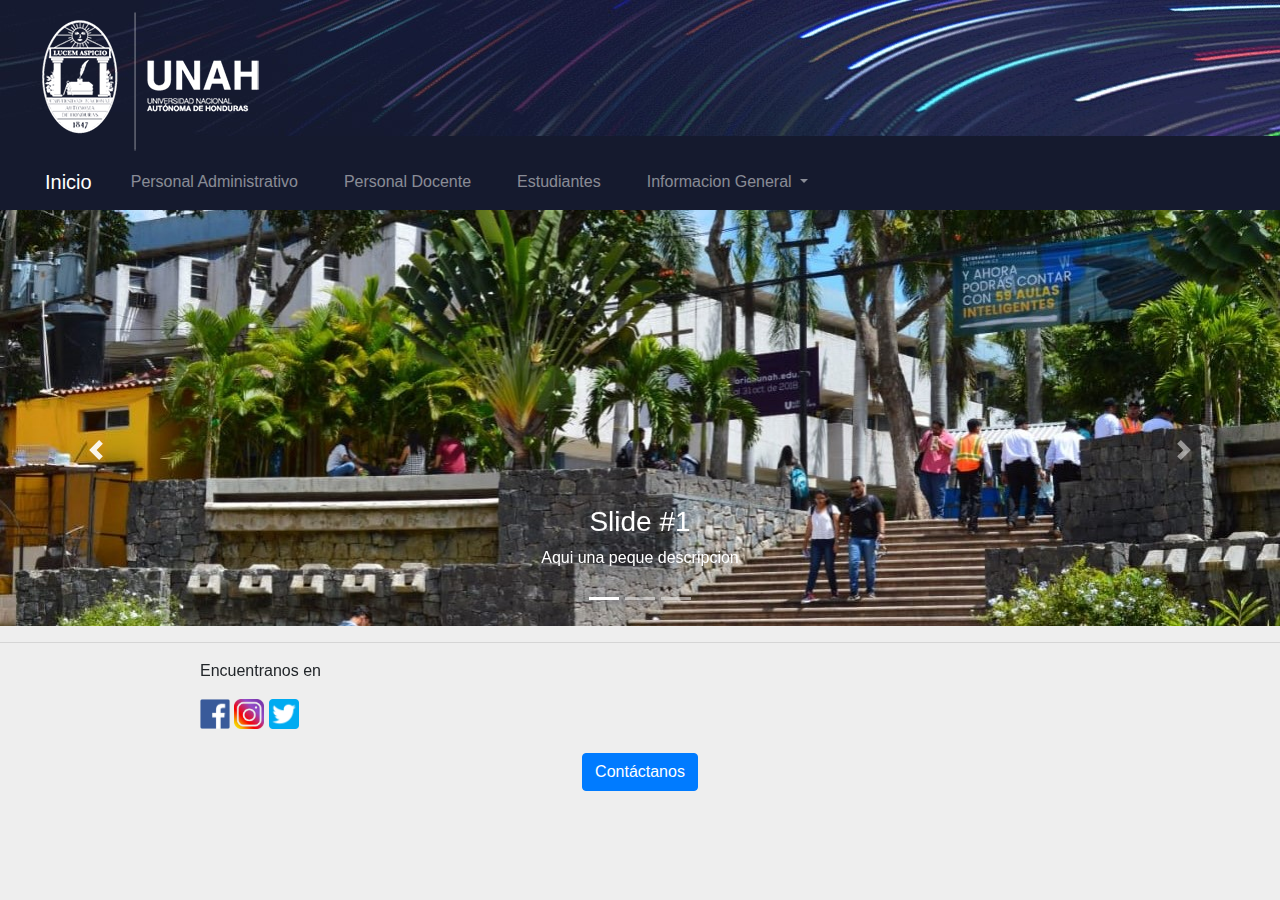
==== index.html @ 6e2301a9 "estilo modal" ====
<!DOCTYPE html>
<html>
<head>
    <meta charset="utf-8" />
    <meta http-equiv="X-UA-Compatible" content="IE=edge">
    <title>Pagina Principal</title>
    <meta name="viewport" content="width=device-width, initial-scale=1">
    <link href="css/bootstrap.min.css" rel="stylesheet">
    <link href="css/estilos-index.css" rel="stylesheet">
    <link href="js/bootstrap.min.js" rel="stylesheet">
    <link rel="stylesheet" href="https://stackpath.bootstrapcdn.com/bootstrap/4.1.3/css/bootstrap.min.css" integrity="sha384-MCw98/SFnGE8fJT3GXwEOngsV7Zt27NXFoaoApmYm81iuXoPkFOJwJ8ERdknLPMO" crossorigin="anonymous">

   
</head>
<body style="background-color:#eeeeee">
    
    <header >
      <div style="background-color:#151a2e; background-image: url(img/h1.png); background-repeat: no-repeat;" >
        <img  src="img/logo-unah-blanco.png" style="padding-left: 36px; margin-top: 4px;">
      </div>
    </header>
    
    <nav class="navbar navbar-expand-lg navbar-dark" style="background-color:#151a2e; padding-left: 45px;" >
            <a class="navbar-brand" href="#">Inicio</a>
            <button class="navbar-toggler" type="button" data-toggle="collapse" data-target="#navbarNavDropdown" aria-controls="navbarNavDropdown" aria-expanded="false" aria-label="Toggle navigation">
              <span class="navbar-toggler-icon"></span>
            </button>
            <div class="collapse navbar-collapse" id="navbarNavDropdown">
              <ul class="navbar-nav">
                <li class="nav-item">
                  <a class="nav-link" href="#">Personal Administrativo</a>
                </li>
                <li class="nav-item">
                  <a class="nav-link" href="#">Personal Docente</a>
                </li>
                <li class="nav-item">
                  <a class="nav-link" href="#">Estudiantes</a>
                </li>
                <li class="nav-item dropdown">
                  <a class="nav-link dropdown-toggle" href="#" id="navbarDropdownMenuLink" role="button" data-toggle="dropdown" aria-haspopup="true" aria-expanded="false">
                    Informacion General
                  </a>
                  <div class="dropdown-menu" aria-labelledby="navbarDropdownMenuLink">
                    <a class="dropdown-item" href="#">Facultades</a><br>
                    <a class="dropdown-item" href="#">Planes de Estudio</a><br>
                    <a class="dropdown-item" href="#">Campus Virtual</a>
                  </div>
                </li>
              </ul>
            </div>
    </nav>
    
    <div id="carouselExampleIndicators" class="carousel slide" data-ride="carousel">
        <ol class="carousel-indicators">
          <li data-target="#carouselExampleIndicators" data-slide-to="0" class="active"></li>
          <li data-target="#carouselExampleIndicators" data-slide-to="1"></li>
          <li data-target="#carouselExampleIndicators" data-slide-to="2"></li>
        </ol>
        <div class="carousel-inner">
          <div class="carousel-item active">
            <img class="d-block w-100" src="img/fondo-estudiantes.jpeg" alt="First slide">
            <div class="carousel-caption">
              <h3>Slide #1</h3>
              <p>Aqui una peque descripcion</p>
            </div>
          </div>
          <div class="carousel-item">
            <img class="d-block w-100" src="img/fondo-maestros.jpeg" alt="Second slide">
            <div class="carousel-caption">
                <h3>Slide #2</h3>
                <p>Aqui una peque descripcion</p>
            </div>
          </div>
        
          <div class="carousel-item">
            <img class="d-block w-100" src="img/fondo-estudiantes3.jpeg" alt="Third slide">
            <div class="carousel-caption">
                <h3>Slide #3</h3>
                <p>Aqui una peque descripcion</p>
            </div>
         </div>
          </div>
        </div>
        <a class="carousel-control-prev" href="#carouselExampleIndicators" role="button" data-slide="prev">
          <span class="carousel-control-prev-icon" aria-hidden="true"></span>
          <span class="sr-only">Previous</span>
        </a>
        <a class="carousel-control-next" href="#carouselExampleIndicators" role="button" data-slide="next">
          <span class="carousel-control-next-icon" aria-hidden="true"></span>
          <span class="sr-only">Next</span>
        </a>
      </div>
    
    
    <footer style="margin-bottom: 45px;">
            <hr>
            <div class="col-md-12 col-sm-12 col-xs-12" style="padding: 0px 0px 0px 200px;">
              <p>Encuentranos en</p>
              <a target="_blank" href="https://www.facebook.com/unahoficial/"><img src="img/facebook-logo.png" style="width: 30px; height: 30px;"></a>
              <a target="_blank" href="https://www.instagram.com/unahoficial/"><img src="img/logo-instagram.png" style="width: 30px; height: 30px;"></a>
              <a target="_blank" href="https://twitter.com/unahoficial?lang=es"><img src="img/twitter-logo.png" style="width: 30px; height: 30px;"></a>
            </div><br>
            <!-- Button trigger modal -->
            <div style="text-align:center">
              <button type="button" class="btn btn-primary" data-toggle="modal" data-target="#exampleModalCenter">
                Contáctanos
              </button>
            </div>
            <!-- Modal -->
            <div class="modal fade" id="exampleModalCenter" tabindex="-1" role="dialog" aria-labelledby="exampleModalCenterTitle" aria-hidden="true">
              <div class="modal-dialog modal-dialog-centered" role="document" >
                <div class="modal-content" style="border-color:#151a2e">
                  <div class="modal-header" style="color:white; border-color:#151a2e; background-color: #151a2e">
                    <h5 class="modal-title" id="exampleModalCenterTitle">Información</h5>
                    <button type="button" class="close" data-dismiss="modal" aria-label="Close" style="color:white">
                      <span aria-hidden="true">&times;</span>
                    </button>
                  </div>
                <div class="modal-body" style="background-image: url(img/modal.jpeg); color:white;">
                       <h6>Dirección</h6>
                       <p>Bulevar Suyapa,Tegucigalpa, M.C.D, Honduras</p>
                       <h6>Correo</h6>
                       <p>info@unah.edu.hn</p>
                       <h6>Teléfonos</h6>
                       <p>2216-6100, 2216-5100, 2216-3000, 2216-7000</p>
              </div>
              <div class="modal-footer" style="background-color: #151a2e; border-color: #151a2e">
                <button type="button" class="btn btn-secondary" data-dismiss="modal">Cerrar</button>
              </div>
            </div>
          </div>
        </div>
    </footer>
    
<script src="js/funcionlidad-index.js"></script>
<script src="https://code.jquery.com/jquery-3.3.1.slim.min.js" integrity="sha384-q8i/X+965DzO0rT7abK41JStQIAqVgRVzpbzo5smXKp4YfRvH+8abtTE1Pi6jizo" crossorigin="anonymous"></script>
<script src="https://cdnjs.cloudflare.com/ajax/libs/popper.js/1.14.3/umd/popper.min.js" integrity="sha384-ZMP7rVo3mIykV+2+9J3UJ46jBk0WLaUAdn689aCwoqbBJiSnjAK/l8WvCWPIPm49" crossorigin="anonymous"></script>
<script src="https://stackpath.bootstrapcdn.com/bootstrap/4.1.3/js/bootstrap.min.js" integrity="sha384-ChfqqxuZUCnJSK3+MXmPNIyE6ZbWh2IMqE241rYiqJxyMiZ6OW/JmZQ5stwEULTy" crossorigin="anonymous"></script>
</body>
</html>
---- css/estilos-index.css ----
#barranav{
    background-color: #151a2e;
}


.nav-item{
    text-align: center;
    padding: 0px 15px;
    line-height: 10px;
}

#Contenido{
    margin: 0 auto;
}

h5{
    text-align: center;
}
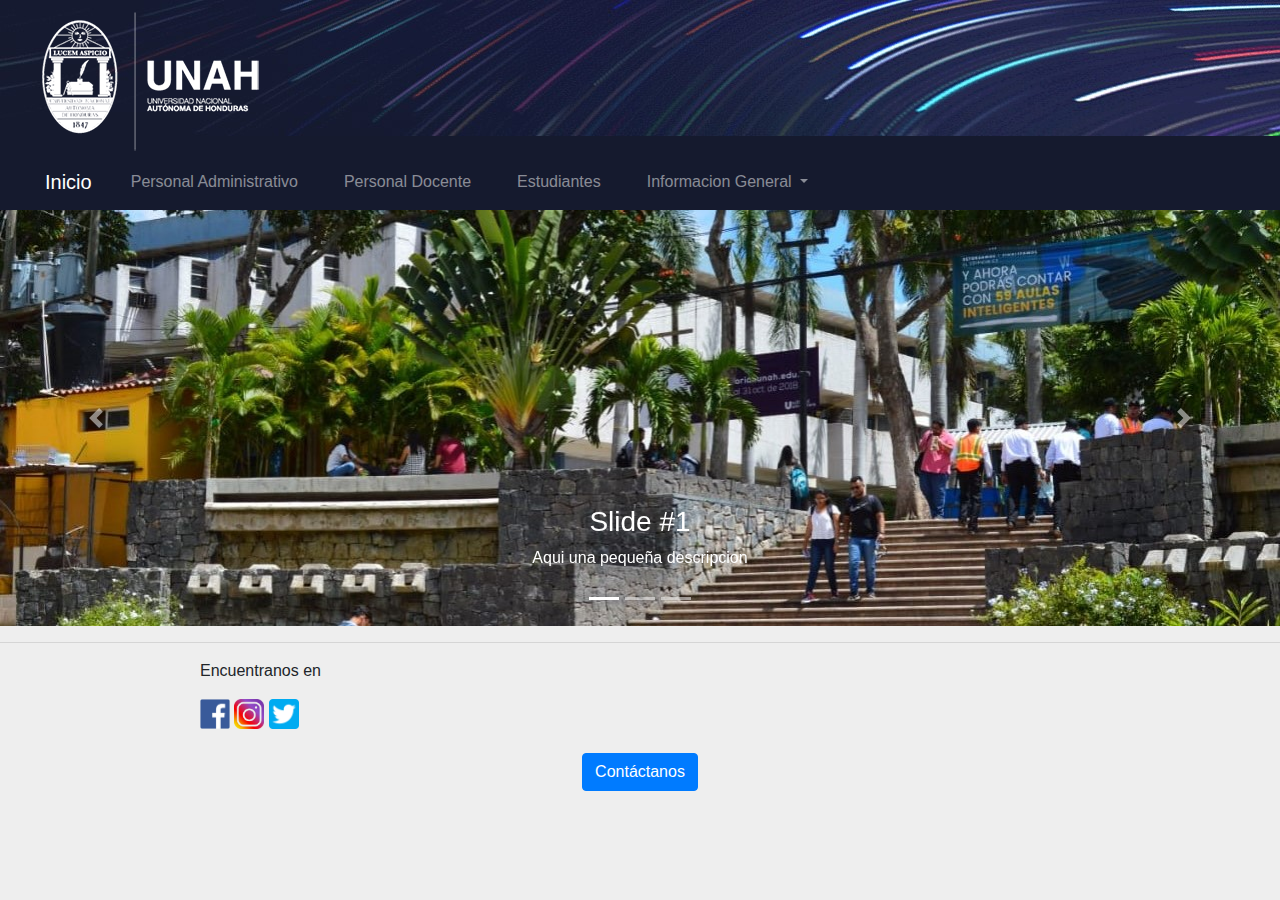
==== commit 3f6313eb: "enlazado logins" ====
--- a/index.html
+++ b/index.html
@@ -28,13 +28,13 @@
             <div class="collapse navbar-collapse" id="navbarNavDropdown">
               <ul class="navbar-nav">
                 <li class="nav-item">
-                  <a class="nav-link" href="#">Personal Administrativo</a>
+                  <a class="nav-link" href="login-administrativo.html">Personal Administrativo</a>
                 </li>
                 <li class="nav-item">
-                  <a class="nav-link" href="#">Personal Docente</a>
+                  <a class="nav-link" href="login-maestros.html">Personal Docente</a>
                 </li>
                 <li class="nav-item">
-                  <a class="nav-link" href="#">Estudiantes</a>
+                  <a class="nav-link" href="login-estudiantes.html">Estudiantes</a>
                 </li>
                 <li class="nav-item dropdown">
                   <a class="nav-link dropdown-toggle" href="#" id="navbarDropdownMenuLink" role="button" data-toggle="dropdown" aria-haspopup="true" aria-expanded="false">
@@ -50,6 +50,7 @@
             </div>
     </nav>
     
+    <div>
     <div id="carouselExampleIndicators" class="carousel slide" data-ride="carousel">
         <ol class="carousel-indicators">
           <li data-target="#carouselExampleIndicators" data-slide-to="0" class="active"></li>
@@ -61,14 +62,14 @@
             <img class="d-block w-100" src="img/fondo-estudiantes.jpeg" alt="First slide">
             <div class="carousel-caption">
               <h3>Slide #1</h3>
-              <p>Aqui una peque descripcion</p>
+              <p>Aqui una pequeña descripcion</p>
             </div>
           </div>
           <div class="carousel-item">
             <img class="d-block w-100" src="img/fondo-maestros.jpeg" alt="Second slide">
             <div class="carousel-caption">
                 <h3>Slide #2</h3>
-                <p>Aqui una peque descripcion</p>
+                <p>Aqui una pequeña descripcion</p>
             </div>
           </div>
         
@@ -76,20 +77,24 @@
             <img class="d-block w-100" src="img/fondo-estudiantes3.jpeg" alt="Third slide">
             <div class="carousel-caption">
                 <h3>Slide #3</h3>
-                <p>Aqui una peque descripcion</p>
+                <p>Aqui una pequeña descripcion</p>
             </div>
          </div>
-          </div>
+
+         <a class="carousel-control-prev" href="#carouselExampleIndicators" role="button" data-slide="prev"> 
+            <span class="carousel-control-prev-icon" aria-hidden="true"></span>
+            <span class="sr-only">Previous</span>
+          </a>
+        
+          <a class="carousel-control-next" href="#carouselExampleIndicators" role="button" data-slide="next">
+            <span class="carousel-control-next-icon" aria-hidden="true"></span>
+            <span class="sr-only">Next</span>
+          </a>
+
         </div>
-        <a class="carousel-control-prev" href="#carouselExampleIndicators" role="button" data-slide="prev">
-          <span class="carousel-control-prev-icon" aria-hidden="true"></span>
-          <span class="sr-only">Previous</span>
-        </a>
-        <a class="carousel-control-next" href="#carouselExampleIndicators" role="button" data-slide="next">
-          <span class="carousel-control-next-icon" aria-hidden="true"></span>
-          <span class="sr-only">Next</span>
-        </a>
+      </div> 
       </div>
+    </div>
     
     
     <footer style="margin-bottom: 45px;">
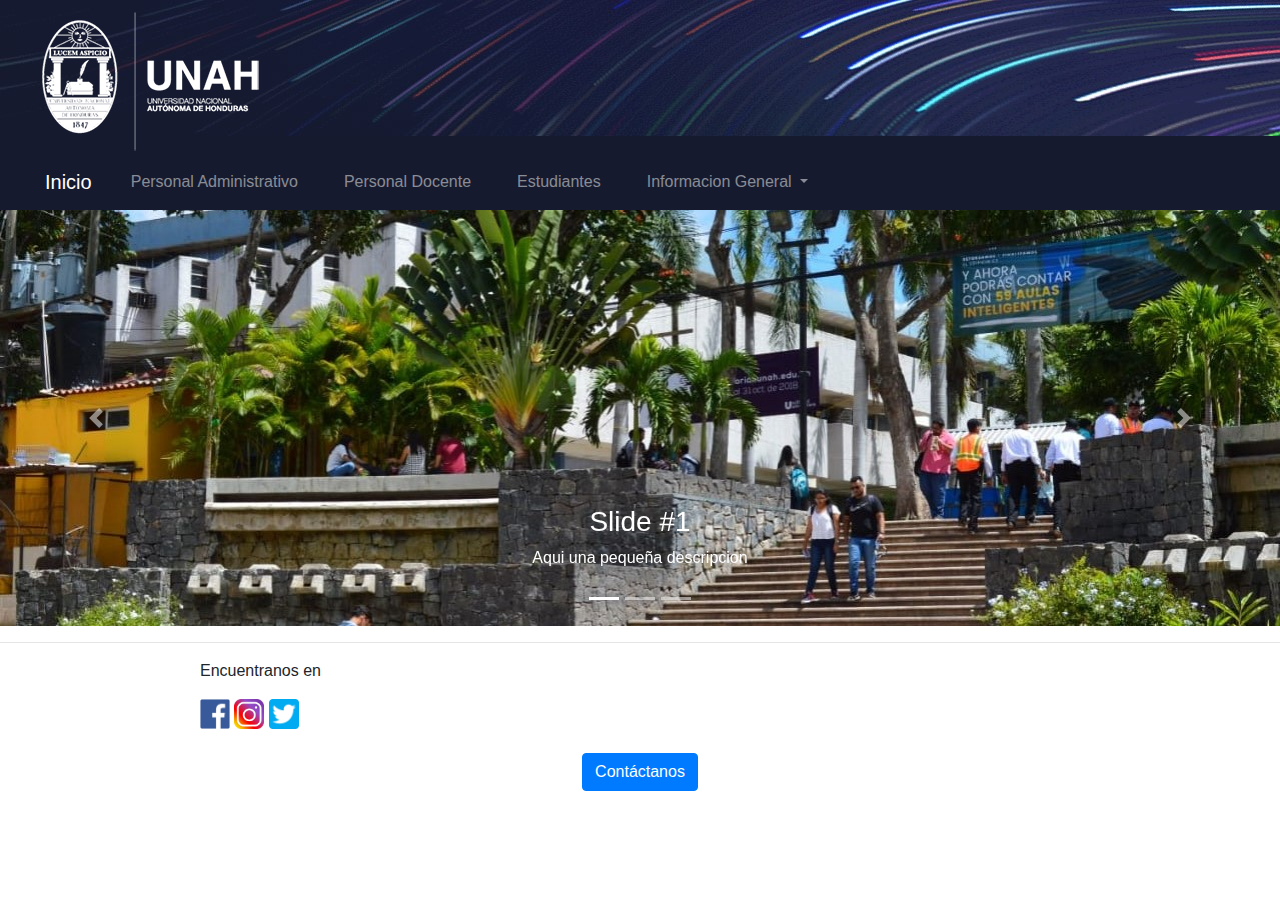
==== commit dee1a5c0: "index" ====
--- a/index.html
+++ b/index.html
@@ -12,7 +12,7 @@
 
    
 </head>
-<body style="background-color:#eeeeee">
+<body>
     
     <header >
       <div style="background-color:#151a2e; background-image: url(img/h1.png); background-repeat: no-repeat;" >
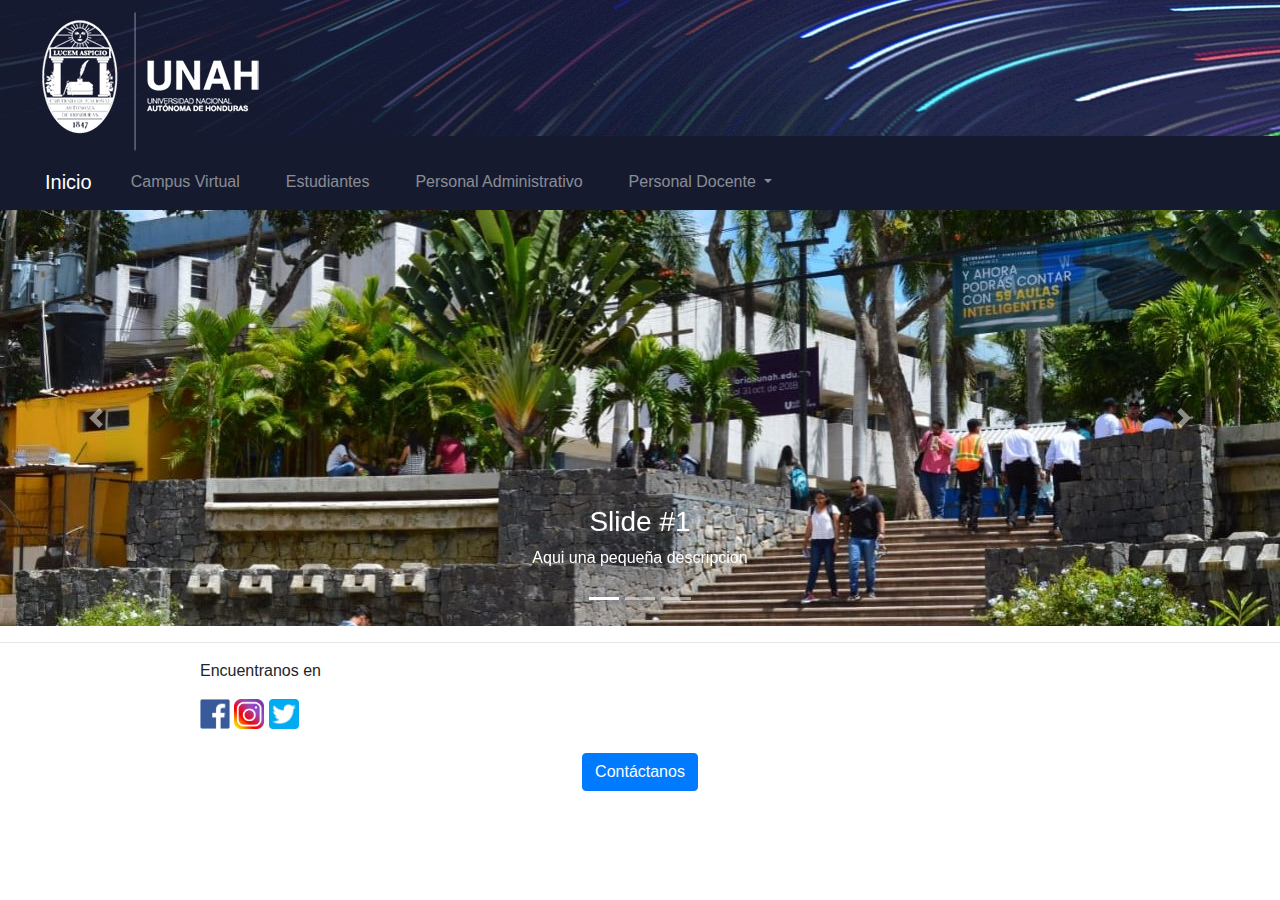
==== commit 480cd1ab: "navbar" ====
--- a/index.html
+++ b/index.html
@@ -20,30 +20,29 @@
       </div>
     </header>
     
-    <nav class="navbar navbar-expand-lg navbar-dark" style="background-color:#151a2e; padding-left: 45px;" >
-            <a class="navbar-brand" href="#">Inicio</a>
+     <nav class="navbar navbar-expand-lg navbar-dark" style="background-color:#151a2e; padding-left: 45px;" >
+            <a class="navbar-brand" href="index.html">Inicio</a>
             <button class="navbar-toggler" type="button" data-toggle="collapse" data-target="#navbarNavDropdown" aria-controls="navbarNavDropdown" aria-expanded="false" aria-label="Toggle navigation">
               <span class="navbar-toggler-icon"></span>
             </button>
             <div class="collapse navbar-collapse" id="navbarNavDropdown">
               <ul class="navbar-nav">
                 <li class="nav-item">
-                  <a class="nav-link" href="login-administrativo.html">Personal Administrativo</a>
-                </li>
-                <li class="nav-item">
-                  <a class="nav-link" href="login-maestros.html">Personal Docente</a>
+                  <a class="nav-link" href="https://campusvirtual.unah.edu.hn/" target="_blank">Campus Virtual</a>
                 </li>
                 <li class="nav-item">
                   <a class="nav-link" href="login-estudiantes.html">Estudiantes</a>
                 </li>
+                <li class="nav-item">
+                  <a class="nav-link" href="login-administrativo.html">Personal Administrativo</a>                                    
+                </li>
                 <li class="nav-item dropdown">
                   <a class="nav-link dropdown-toggle" href="#" id="navbarDropdownMenuLink" role="button" data-toggle="dropdown" aria-haspopup="true" aria-expanded="false">
-                    Informacion General
+                    Personal Docente
                   </a>
                   <div class="dropdown-menu" aria-labelledby="navbarDropdownMenuLink">
-                    <a class="dropdown-item" href="#">Facultades</a><br>
-                    <a class="dropdown-item" href="#">Planes de Estudio</a><br>
-                    <a class="dropdown-item" href="#">Campus Virtual</a>
+                    <a class="dropdown-item" href="login-maestros.html">Docentes</a><br>
+                    <a class="dropdown-item" href="login-jefes.html">Jefes y Coordinadores</a>
                   </div>
                 </li>
               </ul>
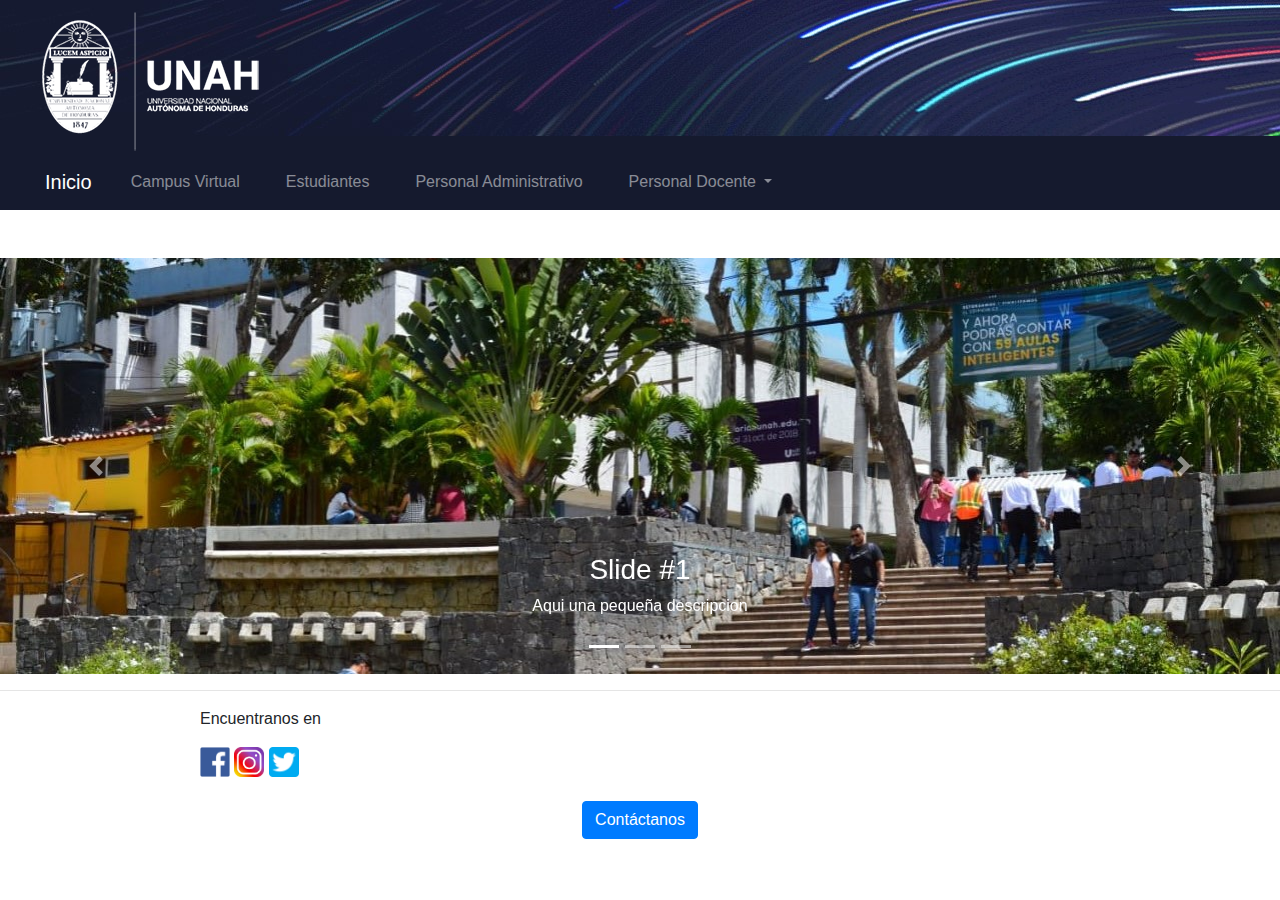
==== commit 535d241a: "x" ====
--- a/index.html
+++ b/index.html
@@ -6,10 +6,7 @@
     <title>Pagina Principal</title>
     <meta name="viewport" content="width=device-width, initial-scale=1">
     <link href="css/bootstrap.min.css" rel="stylesheet">
-    <link href="css/estilos-index.css" rel="stylesheet">
-    <link href="js/bootstrap.min.js" rel="stylesheet">
-    <link rel="stylesheet" href="https://stackpath.bootstrapcdn.com/bootstrap/4.1.3/css/bootstrap.min.css" integrity="sha384-MCw98/SFnGE8fJT3GXwEOngsV7Zt27NXFoaoApmYm81iuXoPkFOJwJ8ERdknLPMO" crossorigin="anonymous">
-
+    <link href="css/estilos.css" rel="stylesheet">
    
 </head>
 <body>
@@ -18,9 +15,7 @@
       <div style="background-color:#151a2e; background-image: url(img/h1.png); background-repeat: no-repeat;" >
         <img  src="img/logo-unah-blanco.png" style="padding-left: 36px; margin-top: 4px;">
       </div>
-    </header>
-    
-     <nav class="navbar navbar-expand-lg navbar-dark" style="background-color:#151a2e; padding-left: 45px;" >
+       <nav class="navbar navbar-expand-lg navbar-dark" style="background-color:#151a2e; padding-left: 45px;" >
             <a class="navbar-brand" href="index.html">Inicio</a>
             <button class="navbar-toggler" type="button" data-toggle="collapse" data-target="#navbarNavDropdown" aria-controls="navbarNavDropdown" aria-expanded="false" aria-label="Toggle navigation">
               <span class="navbar-toggler-icon"></span>
@@ -48,6 +43,9 @@
               </ul>
             </div>
     </nav>
+    </header>
+    
+      <br> <br> 
     
     <div>
     <div id="carouselExampleIndicators" class="carousel slide" data-ride="carousel">
@@ -136,9 +134,7 @@
         </div>
     </footer>
     
-<script src="js/funcionlidad-index.js"></script>
-<script src="https://code.jquery.com/jquery-3.3.1.slim.min.js" integrity="sha384-q8i/X+965DzO0rT7abK41JStQIAqVgRVzpbzo5smXKp4YfRvH+8abtTE1Pi6jizo" crossorigin="anonymous"></script>
-<script src="https://cdnjs.cloudflare.com/ajax/libs/popper.js/1.14.3/umd/popper.min.js" integrity="sha384-ZMP7rVo3mIykV+2+9J3UJ46jBk0WLaUAdn689aCwoqbBJiSnjAK/l8WvCWPIPm49" crossorigin="anonymous"></script>
-<script src="https://stackpath.bootstrapcdn.com/bootstrap/4.1.3/js/bootstrap.min.js" integrity="sha384-ChfqqxuZUCnJSK3+MXmPNIyE6ZbWh2IMqE241rYiqJxyMiZ6OW/JmZQ5stwEULTy" crossorigin="anonymous"></script>
+<script src="js/jquery.min.js"></script>
+<script src="js/bootstrap.min.js"></script>
 </body>
 </html>
--- a/css/estilos.css
+++ b/css/estilos.css
@@ -0,0 +1,50 @@
+#contenedor-formulario{
+    border-color: #292828;
+    text-align: center;
+    width: 450px;
+    padding: 40px;
+    height: 300px;
+    margin-left: auto;
+    margin-right: auto;
+    margin-top: auto;
+    margin-bottom: 70px;
+    
+}
+
+
+.imagen:hover {filter: opacity(.5);}
+
+#barranav{
+    background-color: #151a2e;
+}
+
+
+.nav-item{
+    text-align: center;
+    padding: 0px 15px;
+    line-height: 10px;
+}
+
+#Contenido{
+    margin: 0 auto;
+}
+
+h5{
+    text-align: center;
+}
+
+.card{
+    border-color: white;
+}
+
+.card-body{
+    text-align: center;
+}
+
+.card-text{
+    color: #7d7d80;
+}
+
+a{
+    color: black;
+}
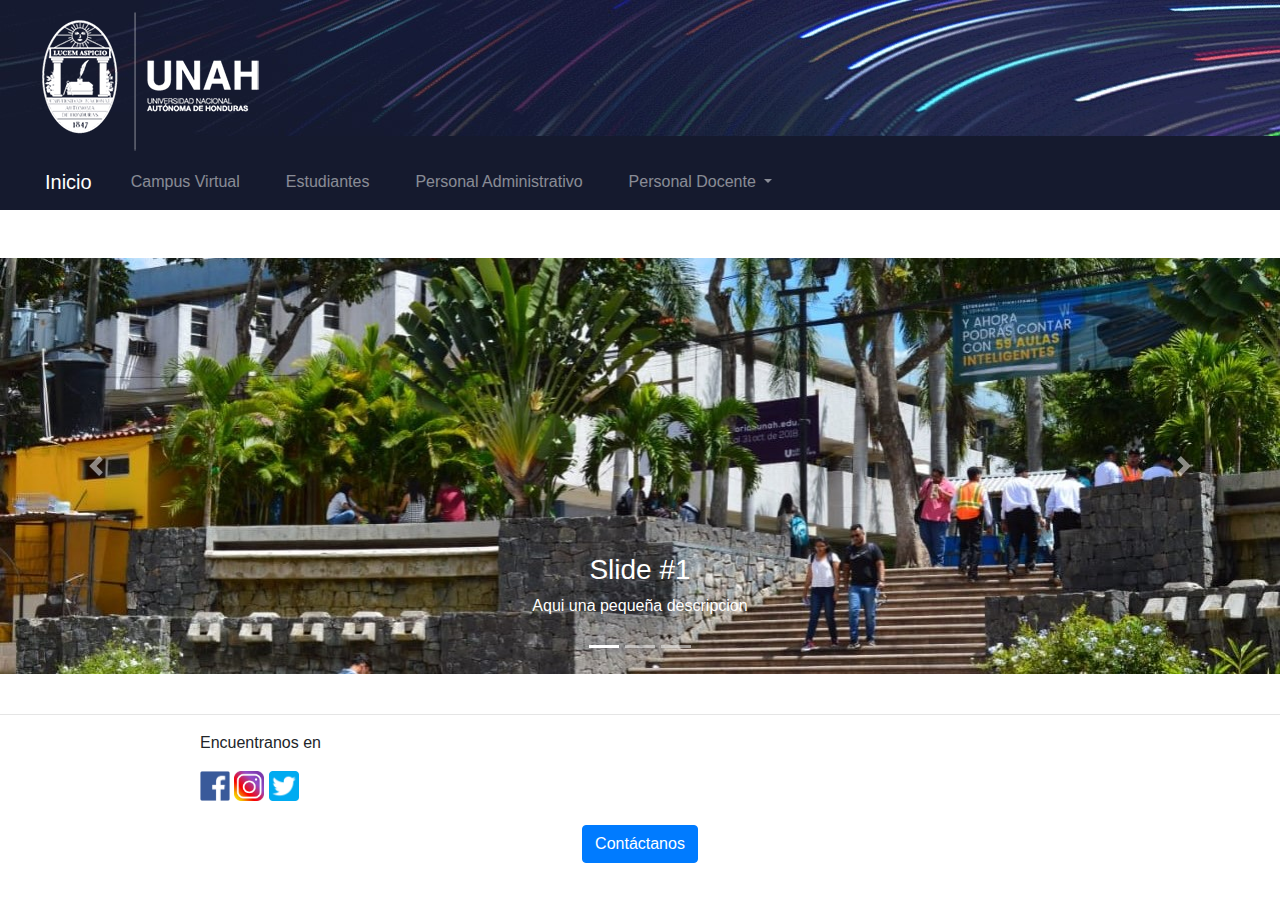
==== commit 29b6bbb8: "Arreglo en la estructura" ====
--- a/index.html
+++ b/index.html
@@ -93,7 +93,7 @@
       </div>
     </div>
     
-    
+    <br>
     <footer style="margin-bottom: 45px;">
             <hr>
             <div class="col-md-12 col-sm-12 col-xs-12" style="padding: 0px 0px 0px 200px;">
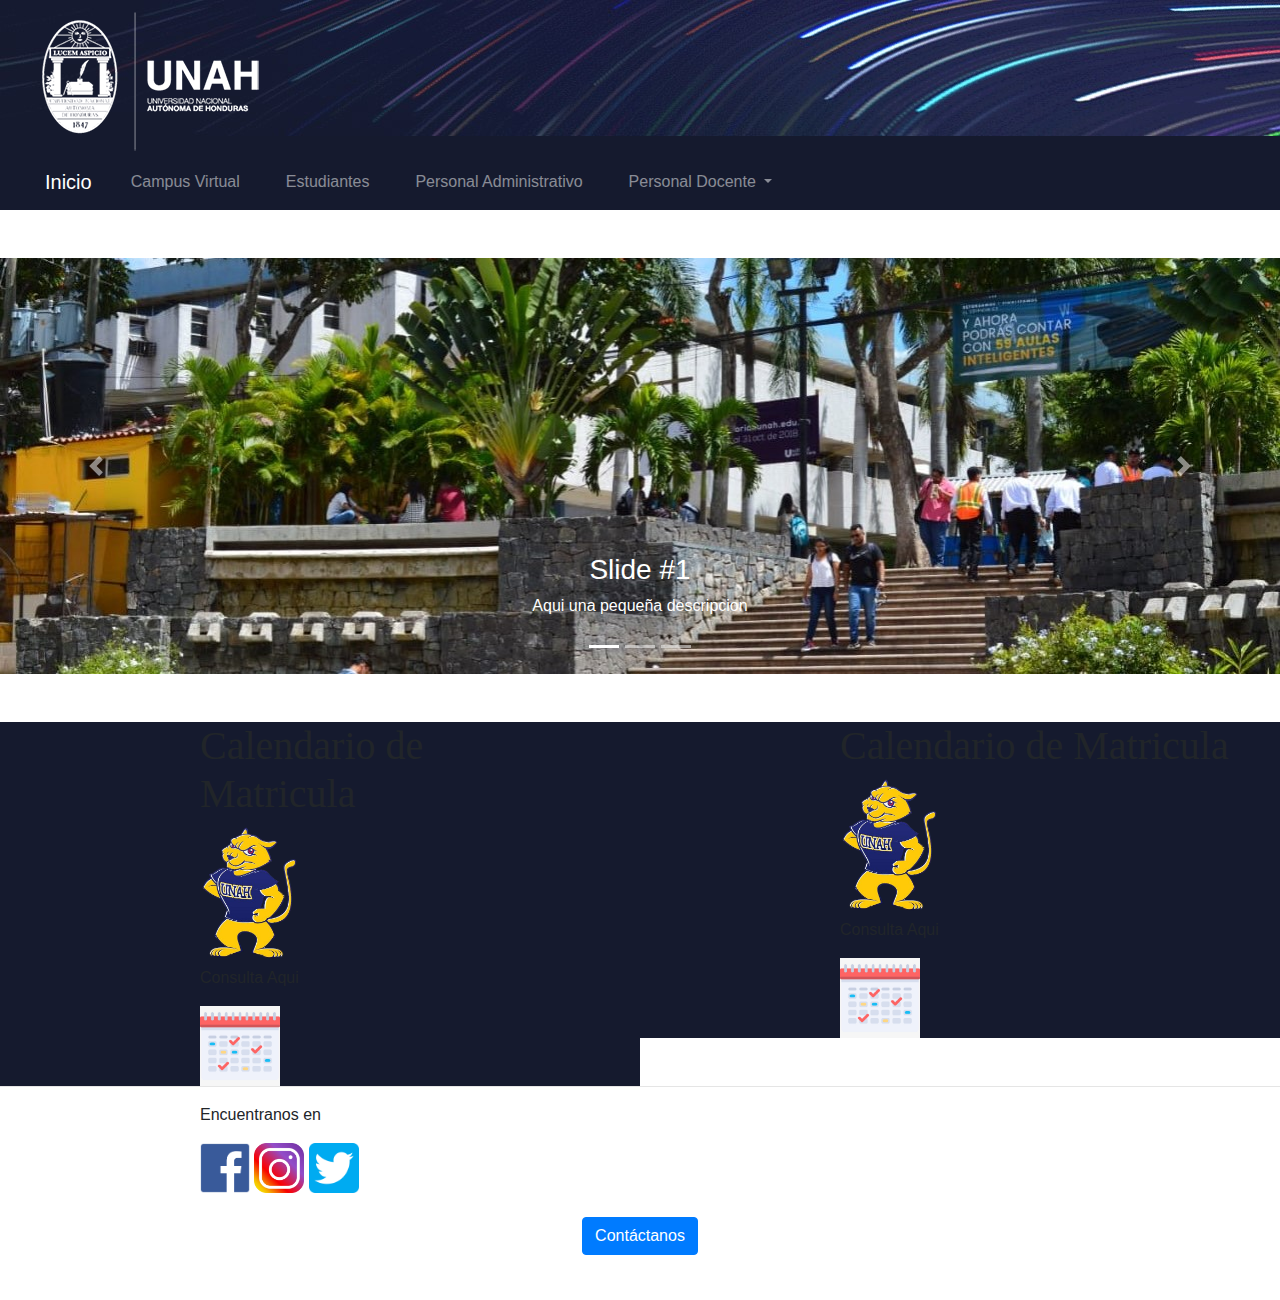
==== commit c8ce0fa9: "Index" ====
--- a/index.html
+++ b/index.html
@@ -93,14 +93,40 @@
       </div>
     </div>
     
-    <br>
-    <footer style="margin-bottom: 45px;">
+    <br><br>
+  
+    <aside>
+        
+            
+      <div style="padding: 0px 0px 0px 200px; margin-right: 100px;">
+      <h1 style="font-family:Times New Roman, Times, serif; justify-content:center;" >Calendario de Matricula</h1>
+      <img src="img/logo-puma.png" width="100" height="140">
+      <p>Consulta Aqui</p>
+      <a target="_blank" href="img/calendarioIII2018.png"><img src="img/calendarioIcono.jpg" style="width: 80px; height: 80px;"></a>
+    
+     
+      </div>
+      
+    </aside>
+
+    <aside>
+        <div style="padding: 0px 0px 0px 200px; margin-right: 45px;" >
+        <h1 style="font-family:Times New Roman, Times, serif;" >Calendario de Matricula</h1>
+        <img src="img/logo-puma.png" width="100" height="140">
+        <p>Consulta Aqui</p>
+        <a target="_blank" href="img/calendarioIII2018.png"><img src="img/calendarioIcono.jpg" style="width: 80px; height: 80px;"></a>
+      
+        </div>
+      </aside>
+
+    <br><br><br><br>
+    <footer style="margin-bottom: 45px; clear: both;">
             <hr>
             <div class="col-md-12 col-sm-12 col-xs-12" style="padding: 0px 0px 0px 200px;">
               <p>Encuentranos en</p>
-              <a target="_blank" href="https://www.facebook.com/unahoficial/"><img src="img/facebook-logo.png" style="width: 30px; height: 30px;"></a>
-              <a target="_blank" href="https://www.instagram.com/unahoficial/"><img src="img/logo-instagram.png" style="width: 30px; height: 30px;"></a>
-              <a target="_blank" href="https://twitter.com/unahoficial?lang=es"><img src="img/twitter-logo.png" style="width: 30px; height: 30px;"></a>
+              <a target="_blank" href="https://www.facebook.com/unahoficial/"><img src="img/facebook-logo.png" style="width: 50px; height: 50px;"></a>
+              <a target="_blank" href="https://www.instagram.com/unahoficial/"><img src="img/logo-instagram.png" style="width: 50px; height: 50px;"></a>
+              <a target="_blank" href="https://twitter.com/unahoficial?lang=es"><img src="img/twitter-logo.png" style="width: 50px; height: 50px;"></a>
             </div><br>
             <!-- Button trigger modal -->
             <div style="text-align:center">
--- a/css/estilos.css
+++ b/css/estilos.css
@@ -48,3 +48,16 @@
 a{
     color: black;
 }
+
+aside{
+    background-color: #151a2e;
+    float: left;
+    width: 50%;
+}
+
+#imagen{
+    position: absolute;
+    left: 0px;
+    top: 0px;
+    z-index: -1;
+}
